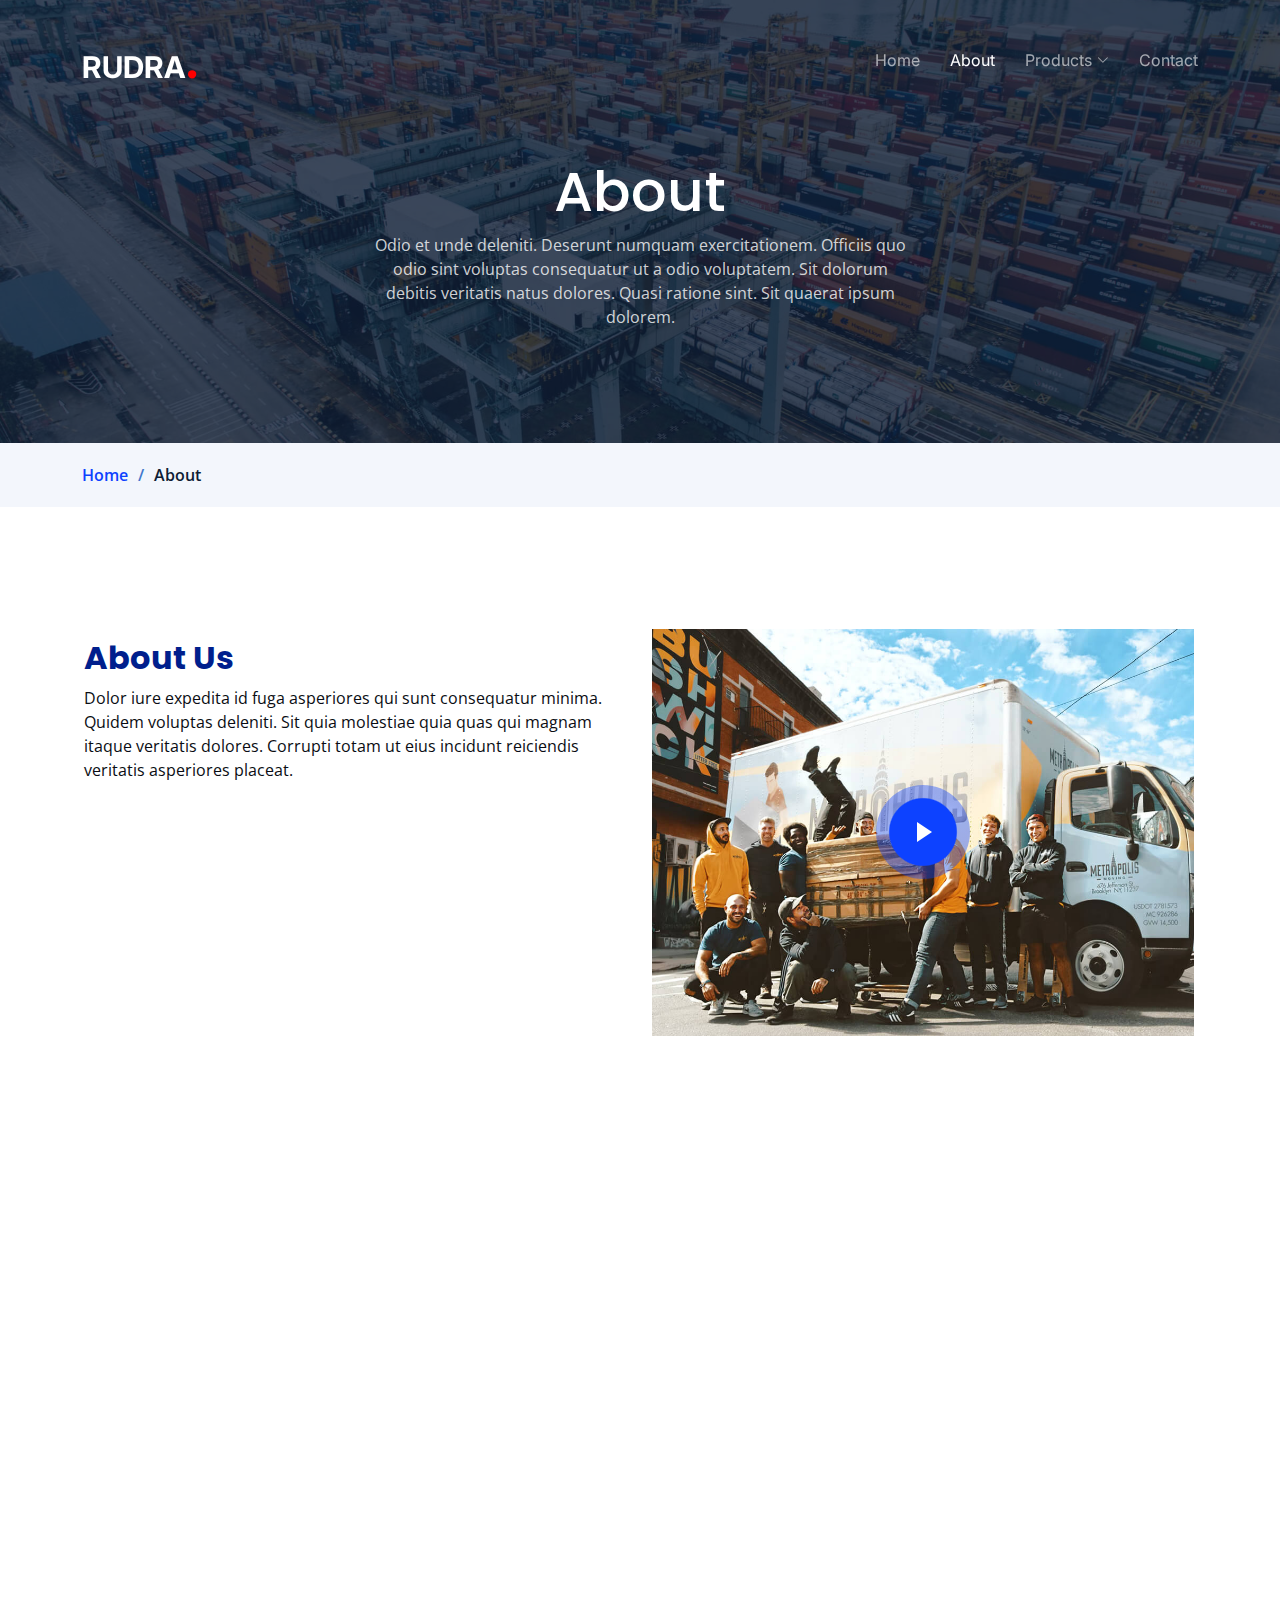
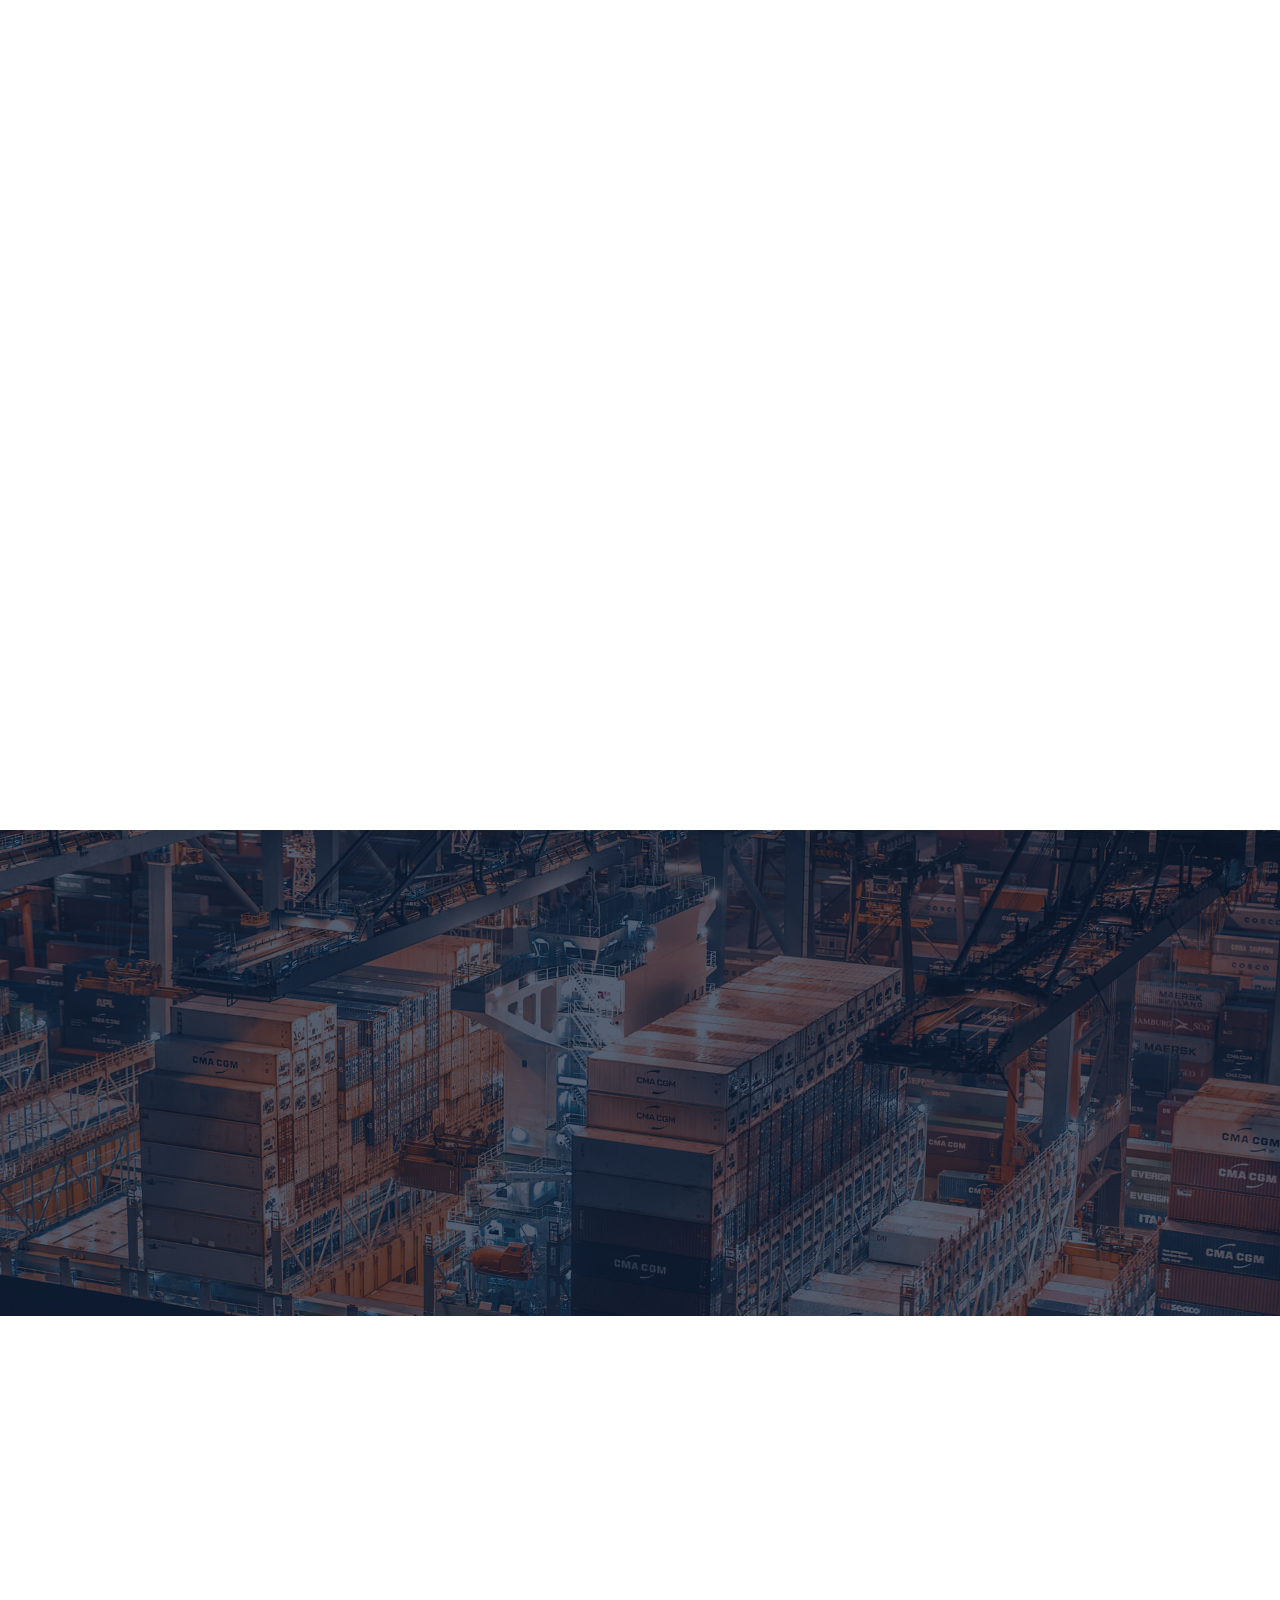
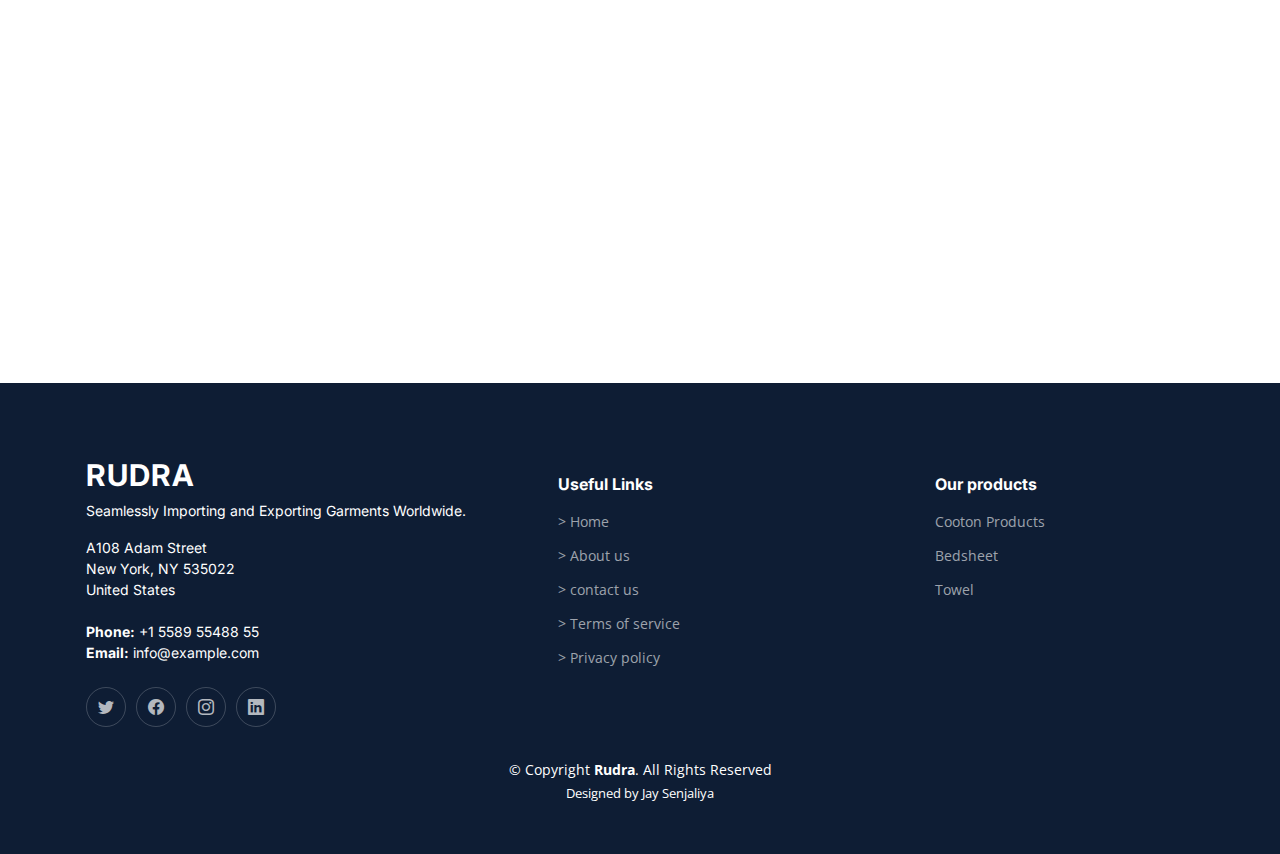
==== about.html @ fdd30c33 "first commit" ====
<!DOCTYPE html>
<html lang="en">
  <head>
    <meta charset="utf-8" />
    <meta content="width=device-width, initial-scale=1.0" name="viewport" />

    <title>Logis Bootstrap Template - About</title>
    <meta content="" name="description" />
    <meta content="" name="keywords" />

    <!-- Favicons -->
    <link href="assets/img/favicon.png" rel="icon" />
    <link href="assets/img/apple-touch-icon.png" rel="apple-touch-icon" />

    <!-- Google Fonts -->
    <link rel="preconnect" href="https://fonts.googleapis.com" />
    <link rel="preconnect" href="https://fonts.gstatic.com" crossorigin />
    <link
      href="https://fonts.googleapis.com/css2?family=Open+Sans:ital,wght@0,300;0,400;0,500;0,600;0,700;1,300;1,400;1,600;1,700&family=Poppins:ital,wght@0,300;0,400;0,500;0,600;0,700;1,300;1,400;1,500;1,600;1,700&family=Inter:ital,wght@0,300;0,400;0,500;0,600;0,700;1,300;1,400;1,500;1,600;1,700&display=swap"
      rel="stylesheet"
    />

    <!-- Vendor CSS Files -->
    <link
      href="assets/vendor/bootstrap/css/bootstrap.min.css"
      rel="stylesheet"
    />
    <link
      href="assets/vendor/bootstrap-icons/bootstrap-icons.css"
      rel="stylesheet"
    />
    <link
      href="assets/vendor/fontawesome-free/css/all.min.css"
      rel="stylesheet"
    />
    <link
      href="assets/vendor/glightbox/css/glightbox.min.css"
      rel="stylesheet"
    />
    <link href="assets/vendor/swiper/swiper-bundle.min.css" rel="stylesheet" />
    <link href="assets/vendor/aos/aos.css" rel="stylesheet" />

    <!-- Template Main CSS File -->
    <link href="assets/css/main.css" rel="stylesheet" />

    <!-- =======================================================
  * Template Name: Logis
  * Updated: May 30 2023 with Bootstrap v5.3.0
  * Template URL: https://bootstrapmade.com/logis-bootstrap-logistics-website-template/
  * Author: BootstrapMade.com
  * License: https://bootstrapmade.com/license/
  ======================================================== -->
  </head>

  <body>
    <!-- ======= Header ======= -->
    <header id="header" class="header d-flex align-items-center fixed-top">
      <div
        class="container-fluid container-xl d-flex align-items-center justify-content-between"
      >
        <a href="index.html" class="logo d-flex align-items-center">
          <!-- Uncomment the line below if you also wish to use an image logo -->
          <!-- <img src="assets/img/logo.png" alt=""> -->
          <h1>RUDRA<span style="font-size: 50px; color: red">.</span></h1>
        </a>

        <i class="mobile-nav-toggle mobile-nav-show bi bi-list"></i>
        <i class="mobile-nav-toggle mobile-nav-hide d-none bi bi-x"></i>
        <nav id="navbar" class="navbar">
          <ul>
            <li><a href="index.html">Home</a></li>
            <li><a href="about.html" class="active">About</a></li>
            <li class="dropdown">
              <a href="products.html"
                ><span>Products</span>
                <i class="bi bi-chevron-down dropdown-indicator"></i
              ></a>
              <ul>
                <li class="dropdown">
                  <a href="products.html#cotton-product"
                    ><span>Cotton Products</span>
                    <i class="bi bi-chevron-down dropdown-indicator"></i
                  ></a>
                  <ul>
                    <li><a href="products.html#cotton-product">Shirt</a></li>
                    <li><a href="products.html#cotton-product">T-Shirt</a></li>
                  </ul>
                </li>
                <li class="dropdown">
                  <a href="products.html#bedsheet"
                    ><span>Bedsheet</span>
                    <i class="bi bi-chevron-down dropdown-indicator"></i
                  ></a>
                  <ul>
                    <li><a href="products.html#cbedsheet">Cotton blend</a></li>
                    <li><a href="products.html#bedsheet">Polyster</a></li>
                    <li><a href="products.html#bedsheet">Linen</a></li>
                  </ul>
                </li>
                <li class="dropdown">
                  <a href="products.html#towel"
                    ><span>Towel</span>
                    <i class="bi bi-chevron-down dropdown-indicator"></i
                  ></a>
                  <ul>
                    <li><a href="products.html#towel">Bath Towel</a></li>
                    <li><a href="products.html#towel">Wash Towel</a></li>
                    <li><a href="products.html#towel">Hand Towel</a></li>
                  </ul>
                </li>
              </ul>
            </li>
            <li><a href="contact.html">Contact</a></li>
            <!-- <li>
        <a class="get-a-quote" href="get-a-quote.html">Get a Quote</a>
      </li> -->
          </ul>
        </nav>
        <!-- .navbar -->
      </div>
    </header>
    <!-- End Header -->

    <main id="main">
      <!-- ======= Breadcrumbs ======= -->
      <div class="breadcrumbs">
        <div
          class="page-header d-flex align-items-center"
          style="background-image: url('assets/img/page-header.jpg')"
        >
          <div class="container position-relative">
            <div class="row d-flex justify-content-center">
              <div class="col-lg-6 text-center">
                <h2>About</h2>
                <p>
                  Odio et unde deleniti. Deserunt numquam exercitationem.
                  Officiis quo odio sint voluptas consequatur ut a odio
                  voluptatem. Sit dolorum debitis veritatis natus dolores. Quasi
                  ratione sint. Sit quaerat ipsum dolorem.
                </p>
              </div>
            </div>
          </div>
        </div>
        <nav>
          <div class="container">
            <ol>
              <li><a href="index.html">Home</a></li>
              <li>About</li>
            </ol>
          </div>
        </nav>
      </div>
      <!-- End Breadcrumbs -->

      <!-- ======= About Us Section ======= -->
      <section id="about" class="about">
        <div class="container" data-aos="fade-up">
          <div class="row gy-4">
            <div
              class="col-lg-6 position-relative align-self-start order-lg-last order-first"
            >
              <img src="assets/img/about.jpg" class="img-fluid" alt="" />
              <a
                href="https://www.youtube.com/watch?v=LXb3EKWsInQ"
                class="glightbox play-btn"
              ></a>
            </div>
            <div class="col-lg-6 content order-last order-lg-first">
              <h3>About Us</h3>
              <p>
                Dolor iure expedita id fuga asperiores qui sunt consequatur
                minima. Quidem voluptas deleniti. Sit quia molestiae quia quas
                qui magnam itaque veritatis dolores. Corrupti totam ut eius
                incidunt reiciendis veritatis asperiores placeat.
              </p>
              <ul>
                <li data-aos="fade-up" data-aos-delay="100">
                  <i class="bi bi-diagram-3"></i>
                  <div>
                    <h5>Ullamco laboris nisi ut aliquip consequat</h5>
                    <p>
                      Magni facilis facilis repellendus cum excepturi quaerat
                      praesentium libre trade
                    </p>
                  </div>
                </li>
                <li data-aos="fade-up" data-aos-delay="200">
                  <i class="bi bi-fullscreen-exit"></i>
                  <div>
                    <h5>Magnam soluta odio exercitationem reprehenderi</h5>
                    <p>
                      Quo totam dolorum at pariatur aut distinctio dolorum
                      laudantium illo direna pasata redi
                    </p>
                  </div>
                </li>
                <li data-aos="fade-up" data-aos-delay="300">
                  <i class="bi bi-broadcast"></i>
                  <div>
                    <h5>Voluptatem et qui exercitationem</h5>
                    <p>
                      Et velit et eos maiores est tempora et quos dolorem autem
                      tempora incidunt maxime veniam
                    </p>
                  </div>
                </li>
              </ul>
            </div>
          </div>
        </div>
      </section>
      <!-- End About Us Section -->

      <!-- ======= Stats Counter Section ======= -->
      <section id="stats-counter" class="stats-counter pt-0">
        <div class="container" data-aos="fade-up">
          <div class="row gy-4">
            <div class="col-lg-3 col-md-6">
              <div class="stats-item text-center w-100 h-100">
                <span
                  data-purecounter-start="0"
                  data-purecounter-end="232"
                  data-purecounter-duration="1"
                  class="purecounter"
                ></span>
                <p>Clients</p>
              </div>
            </div>
            <!-- End Stats Item -->

            <div class="col-lg-3 col-md-6">
              <div class="stats-item text-center w-100 h-100">
                <span
                  data-purecounter-start="0"
                  data-purecounter-end="521"
                  data-purecounter-duration="1"
                  class="purecounter"
                ></span>
                <p>Projects</p>
              </div>
            </div>
            <!-- End Stats Item -->

            <div class="col-lg-3 col-md-6">
              <div class="stats-item text-center w-100 h-100">
                <span
                  data-purecounter-start="0"
                  data-purecounter-end="1453"
                  data-purecounter-duration="1"
                  class="purecounter"
                ></span>
                <p>Hours Of Support</p>
              </div>
            </div>
            <!-- End Stats Item -->

            <div class="col-lg-3 col-md-6">
              <div class="stats-item text-center w-100 h-100">
                <span
                  data-purecounter-start="0"
                  data-purecounter-end="32"
                  data-purecounter-duration="1"
                  class="purecounter"
                ></span>
                <p>Workers</p>
              </div>
            </div>
            <!-- End Stats Item -->
          </div>
        </div>
      </section>
      <!-- End Stats Counter Section -->

      <!-- ======= Our Team Section ======= -->
      <section id="team" class="team pt-0">
        <div class="container" data-aos="fade-up">
          <div class="section-header">
            <span>Our Team</span>
            <h2>Our Team</h2>
          </div>

          <div class="row" data-aos="fade-up" data-aos-delay="100">
            <div class="col-lg-4 col-md-6 d-flex">
              <div class="member">
                <img
                  src="assets/img/team/team-1.jpg"
                  class="img-fluid"
                  alt=""
                />
                <div class="member-content">
                  <h4>Walter White</h4>
                  <span>Web Development</span>
                  <p>
                    Magni qui quod omnis unde et eos fuga et exercitationem.
                    Odio veritatis perspiciatis quaerat qui aut aut aut
                  </p>
                  <div class="social">
                    <a href=""><i class="bi bi-twitter"></i></a>
                    <a href=""><i class="bi bi-facebook"></i></a>
                    <a href=""><i class="bi bi-instagram"></i></a>
                    <a href=""><i class="bi bi-linkedin"></i></a>
                  </div>
                </div>
              </div>
            </div>
            <!-- End Team Member -->

            <div class="col-lg-4 col-md-6 d-flex">
              <div class="member">
                <img
                  src="assets/img/team/team-2.jpg"
                  class="img-fluid"
                  alt=""
                />
                <div class="member-content">
                  <h4>Sarah Jhinson</h4>
                  <span>Marketing</span>
                  <p>
                    Repellat fugiat adipisci nemo illum nesciunt voluptas
                    repellendus. In architecto rerum rerum temporibus
                  </p>
                  <div class="social">
                    <a href=""><i class="bi bi-twitter"></i></a>
                    <a href=""><i class="bi bi-facebook"></i></a>
                    <a href=""><i class="bi bi-instagram"></i></a>
                    <a href=""><i class="bi bi-linkedin"></i></a>
                  </div>
                </div>
              </div>
            </div>
            <!-- End Team Member -->

            <div class="col-lg-4 col-md-6 d-flex">
              <div class="member">
                <img
                  src="assets/img/team/team-3.jpg"
                  class="img-fluid"
                  alt=""
                />
                <div class="member-content">
                  <h4>William Anderson</h4>
                  <span>Content</span>
                  <p>
                    Voluptas necessitatibus occaecati quia. Earum totam
                    consequuntur qui porro et laborum toro des clara
                  </p>
                  <div class="social">
                    <a href=""><i class="bi bi-twitter"></i></a>
                    <a href=""><i class="bi bi-facebook"></i></a>
                    <a href=""><i class="bi bi-instagram"></i></a>
                    <a href=""><i class="bi bi-linkedin"></i></a>
                  </div>
                </div>
              </div>
            </div>
            <!-- End Team Member -->
          </div>
        </div>
      </section>
      <!-- End Our Team Section -->

      <!-- ======= Testimonials Section ======= -->
      <section id="testimonials" class="testimonials">
        <div class="container">
          <div class="slides-1 swiper" data-aos="fade-up">
            <div class="swiper-wrapper">
              <div class="swiper-slide">
                <div class="testimonial-item">
                  <img
                    src="assets/img/testimonials/testimonials-1.jpg"
                    class="testimonial-img"
                    alt=""
                  />
                  <h3>Saul Goodman</h3>
                  <h4>Ceo &amp; Founder</h4>
                  <div class="stars">
                    <i class="bi bi-star-fill"></i
                    ><i class="bi bi-star-fill"></i
                    ><i class="bi bi-star-fill"></i
                    ><i class="bi bi-star-fill"></i
                    ><i class="bi bi-star-fill"></i>
                  </div>
                  <p>
                    <i class="bi bi-quote quote-icon-left"></i>
                    Proin iaculis purus consequat sem cure digni ssim donec
                    porttitora entum suscipit rhoncus. Accusantium quam,
                    ultricies eget id, aliquam eget nibh et. Maecen aliquam,
                    risus at semper.
                    <i class="bi bi-quote quote-icon-right"></i>
                  </p>
                </div>
              </div>
              <!-- End testimonial item -->

              <div class="swiper-slide">
                <div class="testimonial-item">
                  <img
                    src="assets/img/testimonials/testimonials-2.jpg"
                    class="testimonial-img"
                    alt=""
                  />
                  <h3>Sara Wilsson</h3>
                  <h4>Designer</h4>
                  <div class="stars">
                    <i class="bi bi-star-fill"></i
                    ><i class="bi bi-star-fill"></i
                    ><i class="bi bi-star-fill"></i
                    ><i class="bi bi-star-fill"></i
                    ><i class="bi bi-star-fill"></i>
                  </div>
                  <p>
                    <i class="bi bi-quote quote-icon-left"></i>
                    Export tempor illum tamen malis malis eram quae irure esse
                    labore quem cillum quid cillum eram malis quorum velit fore
                    eram velit sunt aliqua noster fugiat irure amet legam anim
                    culpa.
                    <i class="bi bi-quote quote-icon-right"></i>
                  </p>
                </div>
              </div>
              <!-- End testimonial item -->

              <div class="swiper-slide">
                <div class="testimonial-item">
                  <img
                    src="assets/img/testimonials/testimonials-3.jpg"
                    class="testimonial-img"
                    alt=""
                  />
                  <h3>Jena Karlis</h3>
                  <h4>Store Owner</h4>
                  <div class="stars">
                    <i class="bi bi-star-fill"></i
                    ><i class="bi bi-star-fill"></i
                    ><i class="bi bi-star-fill"></i
                    ><i class="bi bi-star-fill"></i
                    ><i class="bi bi-star-fill"></i>
                  </div>
                  <p>
                    <i class="bi bi-quote quote-icon-left"></i>
                    Enim nisi quem export duis labore cillum quae magna enim
                    sint quorum nulla quem veniam duis minim tempor labore quem
                    eram duis noster aute amet eram fore quis sint minim.
                    <i class="bi bi-quote quote-icon-right"></i>
                  </p>
                </div>
              </div>
              <!-- End testimonial item -->

              <div class="swiper-slide">
                <div class="testimonial-item">
                  <img
                    src="assets/img/testimonials/testimonials-4.jpg"
                    class="testimonial-img"
                    alt=""
                  />
                  <h3>Matt Brandon</h3>
                  <h4>Freelancer</h4>
                  <div class="stars">
                    <i class="bi bi-star-fill"></i
                    ><i class="bi bi-star-fill"></i
                    ><i class="bi bi-star-fill"></i
                    ><i class="bi bi-star-fill"></i
                    ><i class="bi bi-star-fill"></i>
                  </div>
                  <p>
                    <i class="bi bi-quote quote-icon-left"></i>
                    Fugiat enim eram quae cillum dolore dolor amet nulla culpa
                    multos export minim fugiat minim velit minim dolor enim duis
                    veniam ipsum anim magna sunt elit fore quem dolore labore
                    illum veniam.
                    <i class="bi bi-quote quote-icon-right"></i>
                  </p>
                </div>
              </div>
              <!-- End testimonial item -->

              <div class="swiper-slide">
                <div class="testimonial-item">
                  <img
                    src="assets/img/testimonials/testimonials-5.jpg"
                    class="testimonial-img"
                    alt=""
                  />
                  <h3>John Larson</h3>
                  <h4>Entrepreneur</h4>
                  <div class="stars">
                    <i class="bi bi-star-fill"></i
                    ><i class="bi bi-star-fill"></i
                    ><i class="bi bi-star-fill"></i
                    ><i class="bi bi-star-fill"></i
                    ><i class="bi bi-star-fill"></i>
                  </div>
                  <p>
                    <i class="bi bi-quote quote-icon-left"></i>
                    Quis quorum aliqua sint quem legam fore sunt eram irure
                    aliqua veniam tempor noster veniam enim culpa labore duis
                    sunt culpa nulla illum cillum fugiat legam esse veniam culpa
                    fore nisi cillum quid.
                    <i class="bi bi-quote quote-icon-right"></i>
                  </p>
                </div>
              </div>
              <!-- End testimonial item -->
            </div>
            <div class="swiper-pagination"></div>
          </div>
        </div>
      </section>
      <!-- End Testimonials Section -->

      <!-- ======= Frequently Asked Questions Section ======= -->
      <section id="faq" class="faq">
        <div class="container" data-aos="fade-up">
          <div class="section-header">
            <span>Frequently Asked Questions</span>
            <h2>Frequently Asked Questions</h2>
          </div>

          <div
            class="row justify-content-center"
            data-aos="fade-up"
            data-aos-delay="200"
          >
            <div class="col-lg-10">
              <div class="accordion accordion-flush" id="faqlist">
                <div class="accordion-item">
                  <h3 class="accordion-header">
                    <button
                      class="accordion-button collapsed"
                      type="button"
                      data-bs-toggle="collapse"
                      data-bs-target="#faq-content-1"
                    >
                      <i class="bi bi-question-circle question-icon"></i>
                      Non consectetur a erat nam at lectus urna duis?
                    </button>
                  </h3>
                  <div
                    id="faq-content-1"
                    class="accordion-collapse collapse"
                    data-bs-parent="#faqlist"
                  >
                    <div class="accordion-body">
                      Feugiat pretium nibh ipsum consequat. Tempus iaculis urna
                      id volutpat lacus laoreet non curabitur gravida. Venenatis
                      lectus magna fringilla urna porttitor rhoncus dolor purus
                      non.
                    </div>
                  </div>
                </div>
                <!-- # Faq item-->

                <div class="accordion-item">
                  <h3 class="accordion-header">
                    <button
                      class="accordion-button collapsed"
                      type="button"
                      data-bs-toggle="collapse"
                      data-bs-target="#faq-content-2"
                    >
                      <i class="bi bi-question-circle question-icon"></i>
                      Feugiat scelerisque varius morbi enim nunc faucibus a
                      pellentesque?
                    </button>
                  </h3>
                  <div
                    id="faq-content-2"
                    class="accordion-collapse collapse"
                    data-bs-parent="#faqlist"
                  >
                    <div class="accordion-body">
                      Dolor sit amet consectetur adipiscing elit pellentesque
                      habitant morbi. Id interdum velit laoreet id donec
                      ultrices. Fringilla phasellus faucibus scelerisque
                      eleifend donec pretium. Est pellentesque elit ullamcorper
                      dignissim. Mauris ultrices eros in cursus turpis massa
                      tincidunt dui.
                    </div>
                  </div>
                </div>
                <!-- # Faq item-->

                <div class="accordion-item">
                  <h3 class="accordion-header">
                    <button
                      class="accordion-button collapsed"
                      type="button"
                      data-bs-toggle="collapse"
                      data-bs-target="#faq-content-3"
                    >
                      <i class="bi bi-question-circle question-icon"></i>
                      Dolor sit amet consectetur adipiscing elit pellentesque
                      habitant morbi?
                    </button>
                  </h3>
                  <div
                    id="faq-content-3"
                    class="accordion-collapse collapse"
                    data-bs-parent="#faqlist"
                  >
                    <div class="accordion-body">
                      Eleifend mi in nulla posuere sollicitudin aliquam ultrices
                      sagittis orci. Faucibus pulvinar elementum integer enim.
                      Sem nulla pharetra diam sit amet nisl suscipit. Rutrum
                      tellus pellentesque eu tincidunt. Lectus urna duis
                      convallis convallis tellus. Urna molestie at elementum eu
                      facilisis sed odio morbi quis
                    </div>
                  </div>
                </div>
                <!-- # Faq item-->

                <div class="accordion-item">
                  <h3 class="accordion-header">
                    <button
                      class="accordion-button collapsed"
                      type="button"
                      data-bs-toggle="collapse"
                      data-bs-target="#faq-content-4"
                    >
                      <i class="bi bi-question-circle question-icon"></i>
                      Ac odio tempor orci dapibus. Aliquam eleifend mi in nulla?
                    </button>
                  </h3>
                  <div
                    id="faq-content-4"
                    class="accordion-collapse collapse"
                    data-bs-parent="#faqlist"
                  >
                    <div class="accordion-body">
                      <i class="bi bi-question-circle question-icon"></i>
                      Dolor sit amet consectetur adipiscing elit pellentesque
                      habitant morbi. Id interdum velit laoreet id donec
                      ultrices. Fringilla phasellus faucibus scelerisque
                      eleifend donec pretium. Est pellentesque elit ullamcorper
                      dignissim. Mauris ultrices eros in cursus turpis massa
                      tincidunt dui.
                    </div>
                  </div>
                </div>
                <!-- # Faq item-->

                <div class="accordion-item">
                  <h3 class="accordion-header">
                    <button
                      class="accordion-button collapsed"
                      type="button"
                      data-bs-toggle="collapse"
                      data-bs-target="#faq-content-5"
                    >
                      <i class="bi bi-question-circle question-icon"></i>
                      Tempus quam pellentesque nec nam aliquam sem et tortor
                      consequat?
                    </button>
                  </h3>
                  <div
                    id="faq-content-5"
                    class="accordion-collapse collapse"
                    data-bs-parent="#faqlist"
                  >
                    <div class="accordion-body">
                      Molestie a iaculis at erat pellentesque adipiscing
                      commodo. Dignissim suspendisse in est ante in. Nunc vel
                      risus commodo viverra maecenas accumsan. Sit amet nisl
                      suscipit adipiscing bibendum est. Purus gravida quis
                      blandit turpis cursus in
                    </div>
                  </div>
                </div>
                <!-- # Faq item-->
              </div>
            </div>
          </div>
        </div>
      </section>
      <!-- End Frequently Asked Questions Section -->
    </main>
    <!-- End #main -->

   <!-- ======= Footer ======= -->
   <footer id="footer" class="footer">
    <div class="container">
      <div class="row gy-4">
        <div class="col-lg-5 col-md-12 footer-info">
          <a href="index.html" class="logo d-flex align-items-center">
            <span>RUDRA</span>
          </a>
          <p>Seamlessly Importing and Exporting Garments Worldwide.</p>
          <p>
            A108 Adam Street <br />
            New York, NY 535022<br />
            United States <br /><br />
            <strong>Phone:</strong> +1 5589 55488 55<br />
            <strong>Email:</strong> info@example.com<br />
          </p>
          <div class="social-links d-flex mt-4">
            <a href="#" class="twitter"><i class="bi bi-twitter"></i></a>
            <a href="#" class="facebook"><i class="bi bi-facebook"></i></a>
            <a href="#" class="instagram"><i class="bi bi-instagram"></i></a>
            <a href="#" class="linkedin"><i class="bi bi-linkedin"></i></a>
          </div>
        </div>

        <div class="col-lg-4 col-6 footer-links">
          <h4>Useful Links</h4>
          <ul>
            <li><a href="#">>&nbsp;Home</a></li>
            <li><a href="about.html">>&nbsp;About us</a></li>
            <li><a href="contact.html">>&nbsp;contact us</a></li>
            <li><a href="#">>&nbsp;Terms of service</a></li>
            <li><a href="#">>&nbsp;Privacy policy</a></li>
          </ul>
        </div>

        <div class="col-lg-3 col-6 footer-links">
          <h4>Our products</h4>
          <ul>
            <li>
              <a href="products.html#cotton-product">Cooton Products</a>
            </li>
            <li><a href="products.html#bedsheet">Bedsheet</a></li>
            <li><a href="products.html#towel">Towel</a></li>
          </ul>
        </div>
      </div>
    </div>

    <div class="container mt-4">
      <div class="copyright">
        &copy; Copyright <strong><span>Rudra</span></strong
        >. All Rights Reserved
      </div>
      <div class="credits">
        <!-- All the links in the footer should remain intact. -->
        <!-- You can delete the links only if you purchased the pro version. -->
        <!-- Licensing information: https://bootstrapmade.com/license/ -->
        <!-- Purchase the pro version with working PHP/AJAX contact form: https://bootstrapmade.com/logis-bootstrap-logistics-website-template/ -->
        Designed by
        <a href="https://www.linkedin.com/in/jay-senjaliya" target="_blank"
          >Jay Senjaliya</a
        >
      </div>
    </div>
  </footer>
  <!-- End Footer -->

    <a
      href="#"
      class="scroll-top d-flex align-items-center justify-content-center"
      ><i class="bi bi-arrow-up-short"></i
    ></a>

    <div id="preloader"></div>

    <!-- Vendor JS Files -->
    <script src="assets/vendor/bootstrap/js/bootstrap.bundle.min.js"></script>
    <script src="assets/vendor/purecounter/purecounter_vanilla.js"></script>
    <script src="assets/vendor/glightbox/js/glightbox.min.js"></script>
    <script src="assets/vendor/swiper/swiper-bundle.min.js"></script>
    <script src="assets/vendor/aos/aos.js"></script>
    <script src="assets/vendor/php-email-form/validate.js"></script>

    <!-- Template Main JS File -->
    <script src="assets/js/main.js"></script>
  </body>
</html>
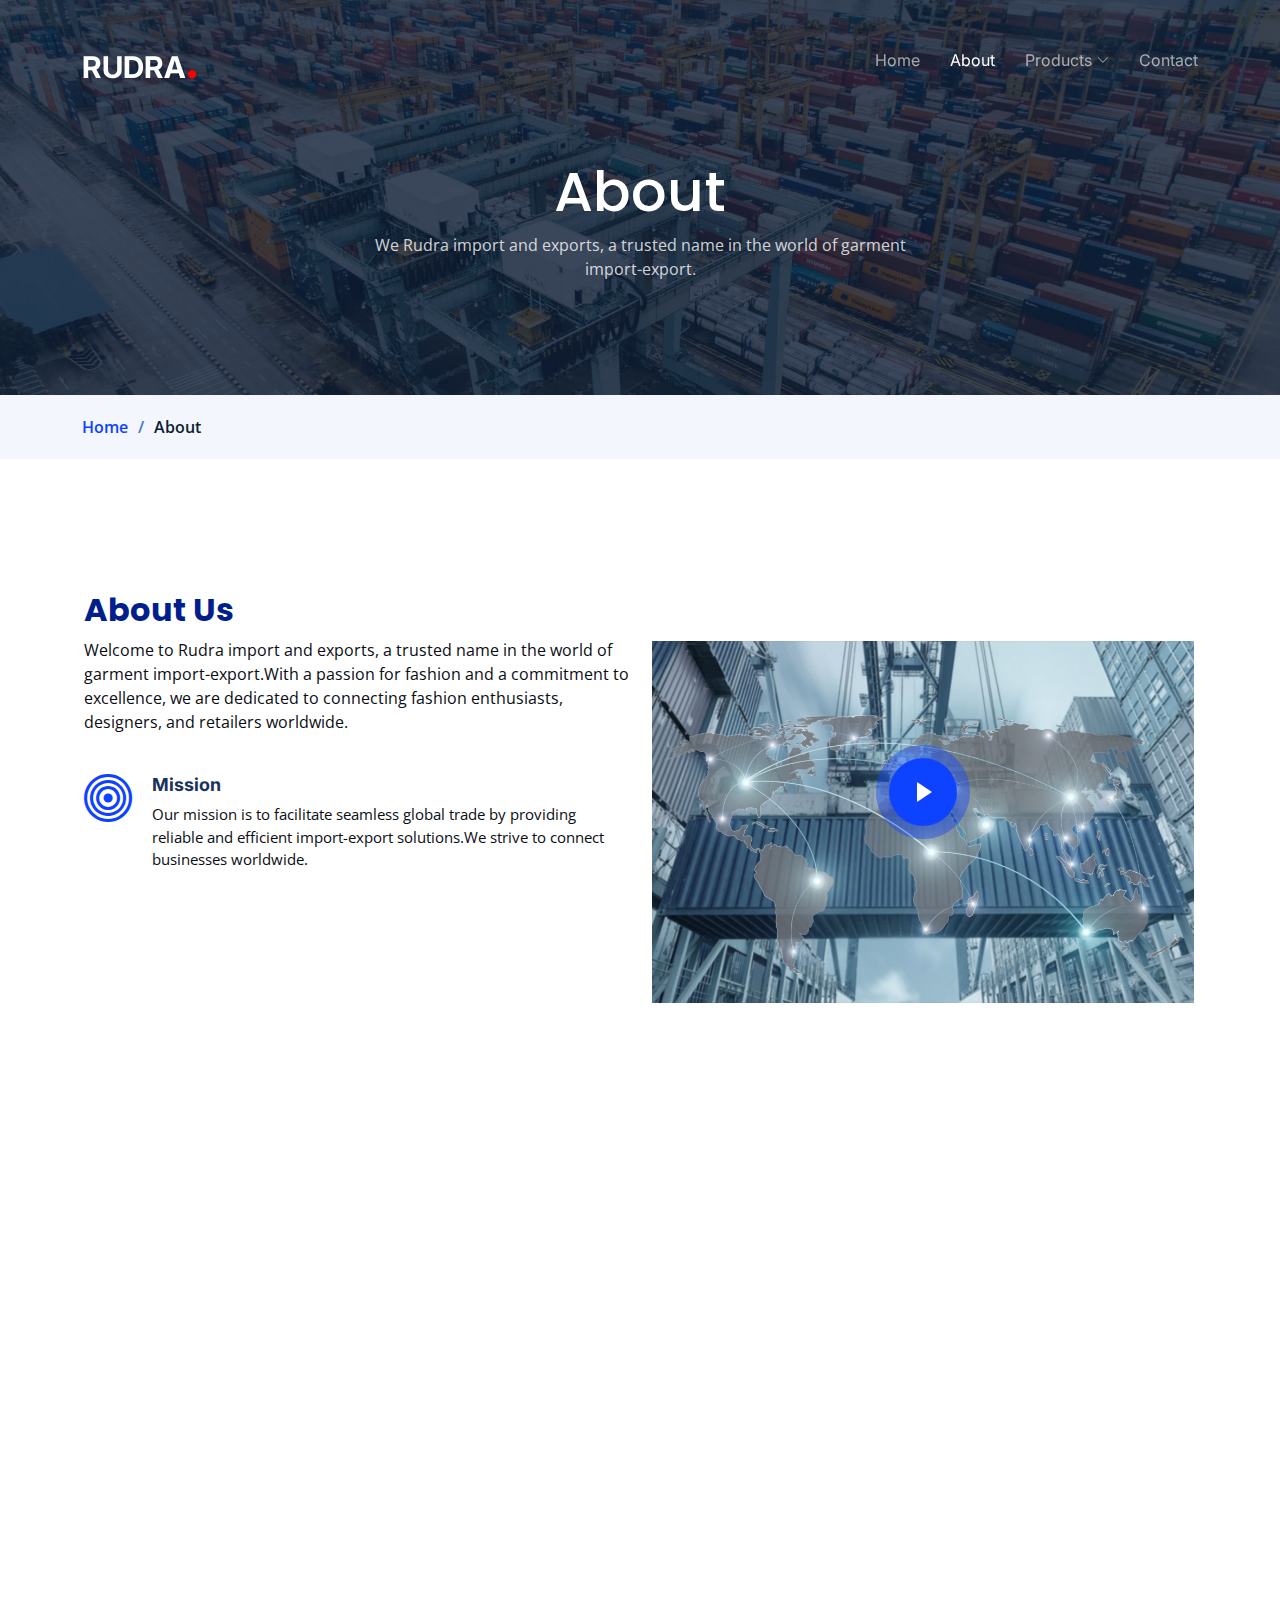
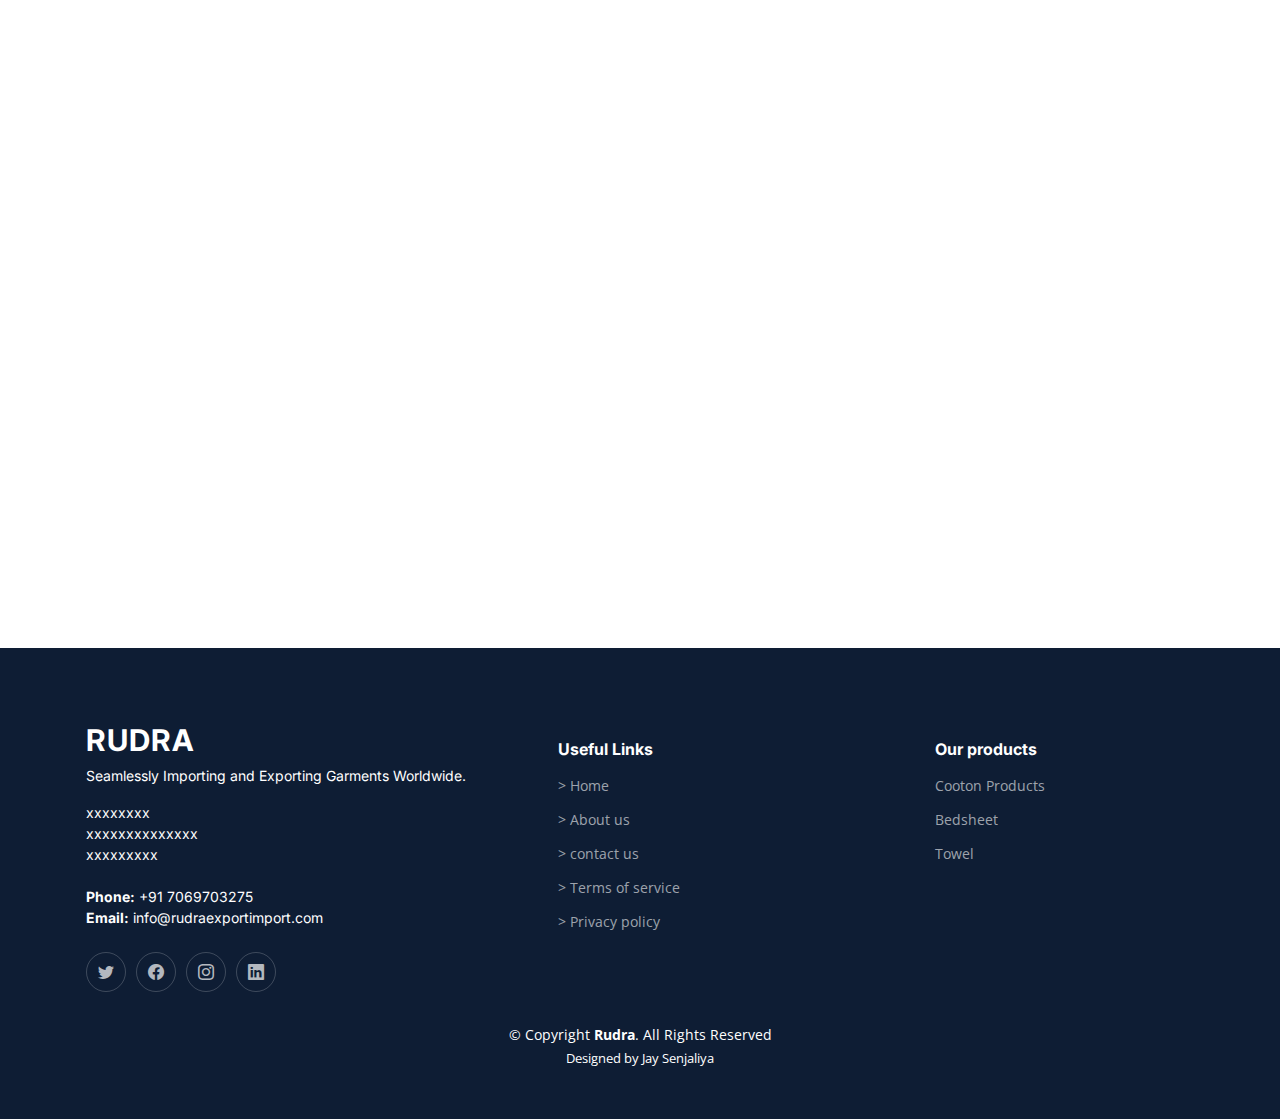
==== commit 735e2b67: "third commit" ====
--- a/about.html
+++ b/about.html
@@ -133,10 +133,8 @@
               <div class="col-lg-6 text-center">
                 <h2>About</h2>
                 <p>
-                  Odio et unde deleniti. Deserunt numquam exercitationem.
-                  Officiis quo odio sint voluptas consequatur ut a odio
-                  voluptatem. Sit dolorum debitis veritatis natus dolores. Quasi
-                  ratione sint. Sit quaerat ipsum dolorem.
+                  We Rudra import and exports, a trusted name in the world of
+                  garment import-export.
                 </p>
               </div>
             </div>
@@ -160,7 +158,12 @@
             <div
               class="col-lg-6 position-relative align-self-start order-lg-last order-first"
             >
-              <img src="assets/img/about.jpg" class="img-fluid" alt="" />
+              <img
+                src="assets/img/about-img.jpeg"
+                class="img-fluid"
+                style="margin-top: 60px"
+                alt=""
+              />
               <a
                 href="https://www.youtube.com/watch?v=LXb3EKWsInQ"
                 class="glightbox play-btn"
@@ -169,39 +172,42 @@
             <div class="col-lg-6 content order-last order-lg-first">
               <h3>About Us</h3>
               <p>
-                Dolor iure expedita id fuga asperiores qui sunt consequatur
-                minima. Quidem voluptas deleniti. Sit quia molestiae quia quas
-                qui magnam itaque veritatis dolores. Corrupti totam ut eius
-                incidunt reiciendis veritatis asperiores placeat.
+                Welcome to Rudra import and exports, a trusted name in the world
+                of garment import-export.With a passion for fashion and a
+                commitment to excellence, we are dedicated to connecting fashion
+                enthusiasts, designers, and retailers worldwide.
               </p>
               <ul>
                 <li data-aos="fade-up" data-aos-delay="100">
-                  <i class="bi bi-diagram-3"></i>
+                  <i class="bi bi-bullseye"></i>
                   <div>
-                    <h5>Ullamco laboris nisi ut aliquip consequat</h5>
+                    <h5>Mission</h5>
                     <p>
-                      Magni facilis facilis repellendus cum excepturi quaerat
-                      praesentium libre trade
+                      Our mission is to facilitate seamless global trade by
+                      providing reliable and efficient import-export
+                      solutions.We strive to connect businesses worldwide.
                     </p>
                   </div>
                 </li>
                 <li data-aos="fade-up" data-aos-delay="200">
-                  <i class="bi bi-fullscreen-exit"></i>
+                  <i class="bi bi-lightbulb"></i>
                   <div>
-                    <h5>Magnam soluta odio exercitationem reprehenderi</h5>
+                    <h5>Vision</h5>
                     <p>
-                      Quo totam dolorum at pariatur aut distinctio dolorum
-                      laudantium illo direna pasata redi
+                      Our vision is to be the leading global provider of
+                      import-export services, recognized for our unwavering
+                      commitment to excellence, innovation, and customer-centric
+                      solutions
                     </p>
                   </div>
                 </li>
                 <li data-aos="fade-up" data-aos-delay="300">
-                  <i class="bi bi-broadcast"></i>
+                  <i class="bi bi-shield-lock"></i>
                   <div>
-                    <h5>Voluptatem et qui exercitationem</h5>
+                    <h5>Core Values</h5>
                     <p>
-                      Et velit et eos maiores est tempora et quos dolorem autem
-                      tempora incidunt maxime veniam
+                      Reliability, Integrity, Customer Focus, Excellence,
+                      Collaboration and Adaptability.
                     </p>
                   </div>
                 </li>
@@ -220,7 +226,7 @@
               <div class="stats-item text-center w-100 h-100">
                 <span
                   data-purecounter-start="0"
-                  data-purecounter-end="232"
+                  data-purecounter-end="68"
                   data-purecounter-duration="1"
                   class="purecounter"
                 ></span>
@@ -233,7 +239,7 @@
               <div class="stats-item text-center w-100 h-100">
                 <span
                   data-purecounter-start="0"
-                  data-purecounter-end="521"
+                  data-purecounter-end="123"
                   data-purecounter-duration="1"
                   class="purecounter"
                 ></span>
@@ -246,11 +252,11 @@
               <div class="stats-item text-center w-100 h-100">
                 <span
                   data-purecounter-start="0"
-                  data-purecounter-end="1453"
+                  data-purecounter-end="20"
                   data-purecounter-duration="1"
                   class="purecounter"
                 ></span>
-                <p>Hours Of Support</p>
+                <p>Countries</p>
               </div>
             </div>
             <!-- End Stats Item -->
@@ -259,11 +265,11 @@
               <div class="stats-item text-center w-100 h-100">
                 <span
                   data-purecounter-start="0"
-                  data-purecounter-end="32"
+                  data-purecounter-end="95"
                   data-purecounter-duration="1"
                   class="purecounter"
                 ></span>
-                <p>Workers</p>
+                <p>Positive Review</p>
               </div>
             </div>
             <!-- End Stats Item -->
@@ -273,7 +279,7 @@
       <!-- End Stats Counter Section -->
 
       <!-- ======= Our Team Section ======= -->
-      <section id="team" class="team pt-0">
+      <!-- <section id="team" class="team pt-0">
         <div class="container" data-aos="fade-up">
           <div class="section-header">
             <span>Our Team</span>
@@ -304,7 +310,6 @@
                 </div>
               </div>
             </div>
-            <!-- End Team Member -->
 
             <div class="col-lg-4 col-md-6 d-flex">
               <div class="member">
@@ -329,7 +334,6 @@
                 </div>
               </div>
             </div>
-            <!-- End Team Member -->
 
             <div class="col-lg-4 col-md-6 d-flex">
               <div class="member">
@@ -354,14 +358,14 @@
                 </div>
               </div>
             </div>
-            <!-- End Team Member -->
-          </div>
-        </div>
-      </section>
+
+          </div>
+        </div>
+      </section> -->
       <!-- End Our Team Section -->
 
       <!-- ======= Testimonials Section ======= -->
-      <section id="testimonials" class="testimonials">
+      <!-- <section id="testimonials" class="testimonials">
         <div class="container">
           <div class="slides-1 swiper" data-aos="fade-up">
             <div class="swiper-wrapper">
@@ -391,7 +395,6 @@
                   </p>
                 </div>
               </div>
-              <!-- End testimonial item -->
 
               <div class="swiper-slide">
                 <div class="testimonial-item">
@@ -419,7 +422,6 @@
                   </p>
                 </div>
               </div>
-              <!-- End testimonial item -->
 
               <div class="swiper-slide">
                 <div class="testimonial-item">
@@ -446,7 +448,6 @@
                   </p>
                 </div>
               </div>
-              <!-- End testimonial item -->
 
               <div class="swiper-slide">
                 <div class="testimonial-item">
@@ -474,7 +475,6 @@
                   </p>
                 </div>
               </div>
-              <!-- End testimonial item -->
 
               <div class="swiper-slide">
                 <div class="testimonial-item">
@@ -502,12 +502,11 @@
                   </p>
                 </div>
               </div>
-              <!-- End testimonial item -->
             </div>
             <div class="swiper-pagination"></div>
           </div>
         </div>
-      </section>
+      </section> -->
       <!-- End Testimonials Section -->
 
       <!-- ======= Frequently Asked Questions Section ======= -->
@@ -679,72 +678,72 @@
     </main>
     <!-- End #main -->
 
-   <!-- ======= Footer ======= -->
-   <footer id="footer" class="footer">
-    <div class="container">
-      <div class="row gy-4">
-        <div class="col-lg-5 col-md-12 footer-info">
-          <a href="index.html" class="logo d-flex align-items-center">
-            <span>RUDRA</span>
-          </a>
-          <p>Seamlessly Importing and Exporting Garments Worldwide.</p>
-          <p>
-            A108 Adam Street <br />
-            New York, NY 535022<br />
-            United States <br /><br />
-            <strong>Phone:</strong> +1 5589 55488 55<br />
-            <strong>Email:</strong> info@example.com<br />
-          </p>
-          <div class="social-links d-flex mt-4">
-            <a href="#" class="twitter"><i class="bi bi-twitter"></i></a>
-            <a href="#" class="facebook"><i class="bi bi-facebook"></i></a>
-            <a href="#" class="instagram"><i class="bi bi-instagram"></i></a>
-            <a href="#" class="linkedin"><i class="bi bi-linkedin"></i></a>
-          </div>
-        </div>
-
-        <div class="col-lg-4 col-6 footer-links">
-          <h4>Useful Links</h4>
-          <ul>
-            <li><a href="#">>&nbsp;Home</a></li>
-            <li><a href="about.html">>&nbsp;About us</a></li>
-            <li><a href="contact.html">>&nbsp;contact us</a></li>
-            <li><a href="#">>&nbsp;Terms of service</a></li>
-            <li><a href="#">>&nbsp;Privacy policy</a></li>
-          </ul>
-        </div>
-
-        <div class="col-lg-3 col-6 footer-links">
-          <h4>Our products</h4>
-          <ul>
-            <li>
-              <a href="products.html#cotton-product">Cooton Products</a>
-            </li>
-            <li><a href="products.html#bedsheet">Bedsheet</a></li>
-            <li><a href="products.html#towel">Towel</a></li>
-          </ul>
+    <!-- ======= Footer ======= -->
+    <footer id="footer" class="footer">
+      <div class="container">
+        <div class="row gy-4">
+          <div class="col-lg-5 col-md-12 footer-info">
+            <a href="index.html" class="logo d-flex align-items-center">
+              <span>RUDRA</span>
+            </a>
+            <p>Seamlessly Importing and Exporting Garments Worldwide.</p>
+            <p>
+              xxxxxxxx <br />
+              xxxxxxxxxxxxxx<br />
+              xxxxxxxxx <br /><br />
+              <strong>Phone:</strong> +91 7069703275<br />
+              <strong>Email:</strong> info@rudraexportimport.com<br />
+            </p>
+            <div class="social-links d-flex mt-4">
+              <a href="#" class="twitter"><i class="bi bi-twitter"></i></a>
+              <a href="#" class="facebook"><i class="bi bi-facebook"></i></a>
+              <a href="#" class="instagram"><i class="bi bi-instagram"></i></a>
+              <a href="#" class="linkedin"><i class="bi bi-linkedin"></i></a>
+            </div>
+          </div>
+
+          <div class="col-lg-4 col-6 footer-links">
+            <h4>Useful Links</h4>
+            <ul>
+              <li><a href="#">>&nbsp;Home</a></li>
+              <li><a href="about.html">>&nbsp;About us</a></li>
+              <li><a href="contact.html">>&nbsp;contact us</a></li>
+              <li><a href="#">>&nbsp;Terms of service</a></li>
+              <li><a href="#">>&nbsp;Privacy policy</a></li>
+            </ul>
+          </div>
+
+          <div class="col-lg-3 col-6 footer-links">
+            <h4>Our products</h4>
+            <ul>
+              <li>
+                <a href="products.html#cotton-product">Cooton Products</a>
+              </li>
+              <li><a href="products.html#bedsheet">Bedsheet</a></li>
+              <li><a href="products.html#towel">Towel</a></li>
+            </ul>
+          </div>
         </div>
       </div>
-    </div>
-
-    <div class="container mt-4">
-      <div class="copyright">
-        &copy; Copyright <strong><span>Rudra</span></strong
-        >. All Rights Reserved
+
+      <div class="container mt-4">
+        <div class="copyright">
+          &copy; Copyright <strong><span>Rudra</span></strong
+          >. All Rights Reserved
+        </div>
+        <div class="credits">
+          <!-- All the links in the footer should remain intact. -->
+          <!-- You can delete the links only if you purchased the pro version. -->
+          <!-- Licensing information: https://bootstrapmade.com/license/ -->
+          <!-- Purchase the pro version with working PHP/AJAX contact form: https://bootstrapmade.com/logis-bootstrap-logistics-website-template/ -->
+          Designed by
+          <a href="https://www.linkedin.com/in/jay-senjaliya" target="_blank"
+            >Jay Senjaliya</a
+          >
+        </div>
       </div>
-      <div class="credits">
-        <!-- All the links in the footer should remain intact. -->
-        <!-- You can delete the links only if you purchased the pro version. -->
-        <!-- Licensing information: https://bootstrapmade.com/license/ -->
-        <!-- Purchase the pro version with working PHP/AJAX contact form: https://bootstrapmade.com/logis-bootstrap-logistics-website-template/ -->
-        Designed by
-        <a href="https://www.linkedin.com/in/jay-senjaliya" target="_blank"
-          >Jay Senjaliya</a
-        >
-      </div>
-    </div>
-  </footer>
-  <!-- End Footer -->
+    </footer>
+    <!-- End Footer -->
 
     <a
       href="#"
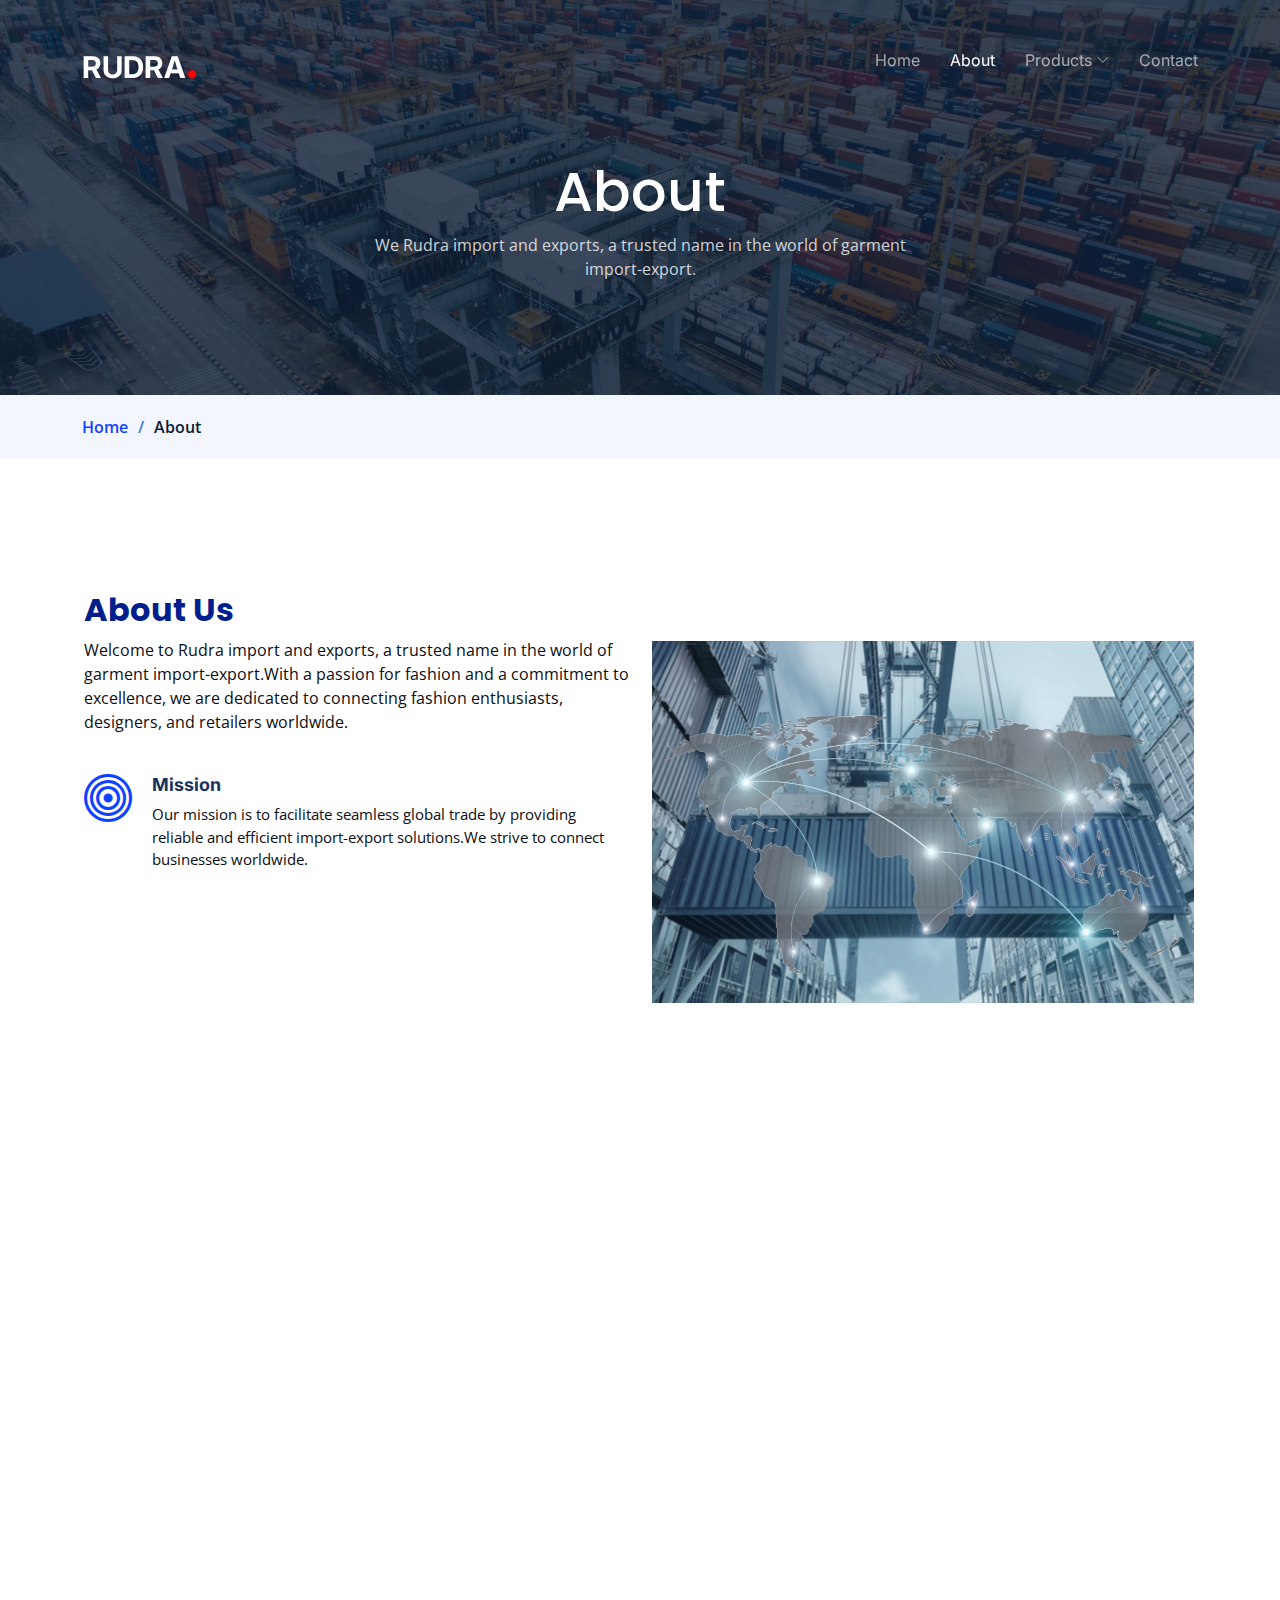
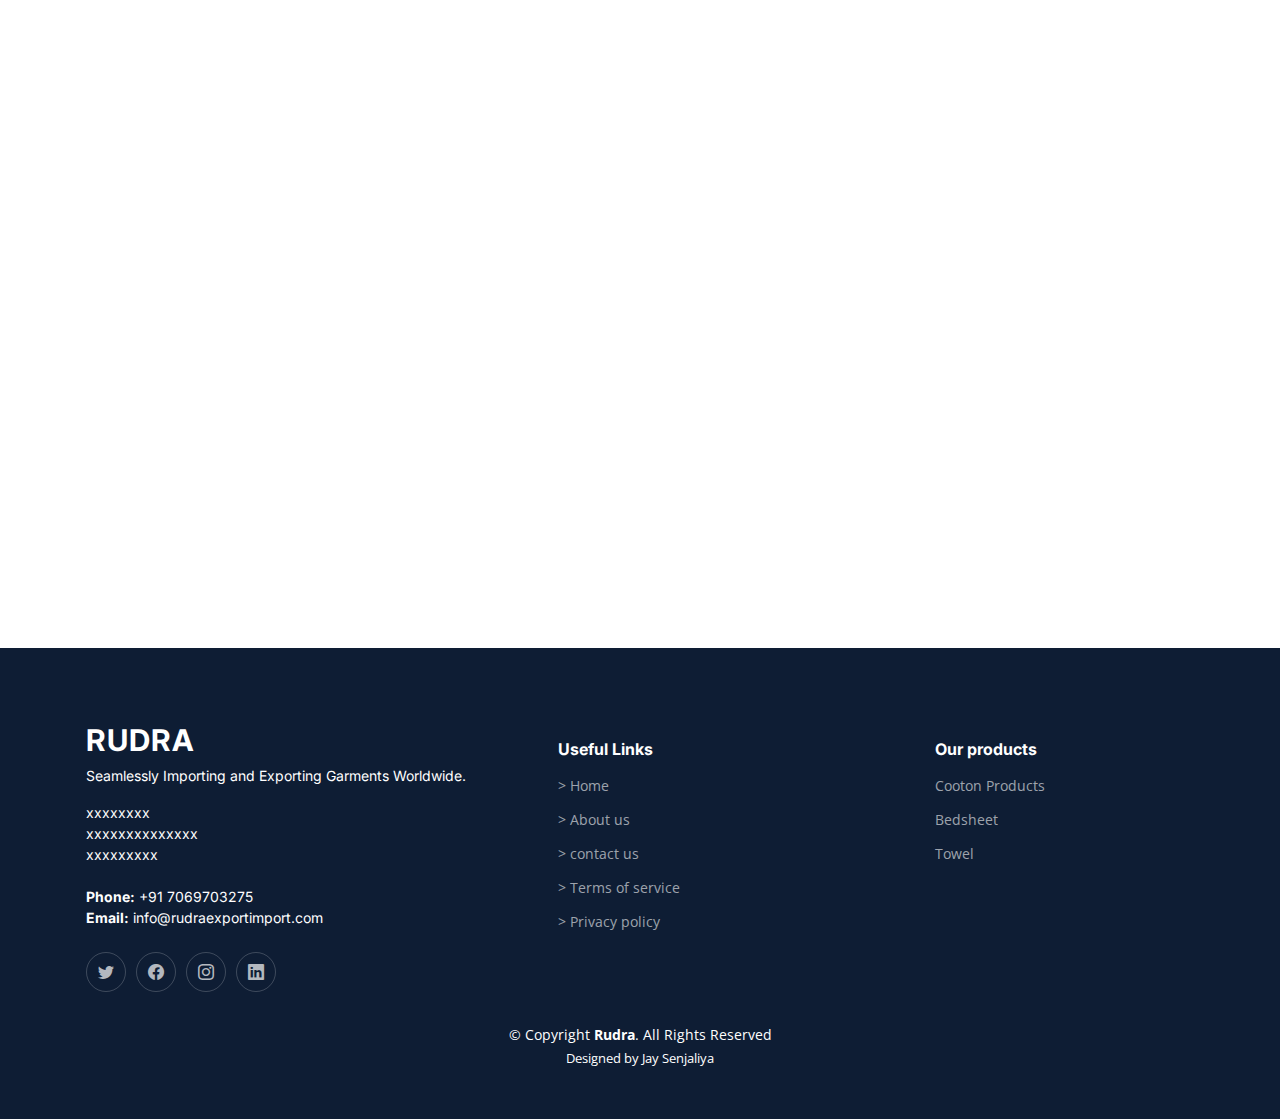
==== commit be30d4b9: "fourth commit" ====
--- a/about.html
+++ b/about.html
@@ -164,10 +164,10 @@
                 style="margin-top: 60px"
                 alt=""
               />
-              <a
+              <!-- <a
                 href="https://www.youtube.com/watch?v=LXb3EKWsInQ"
                 class="glightbox play-btn"
-              ></a>
+              ></a> -->
             </div>
             <div class="col-lg-6 content order-last order-lg-first">
               <h3>About Us</h3>
